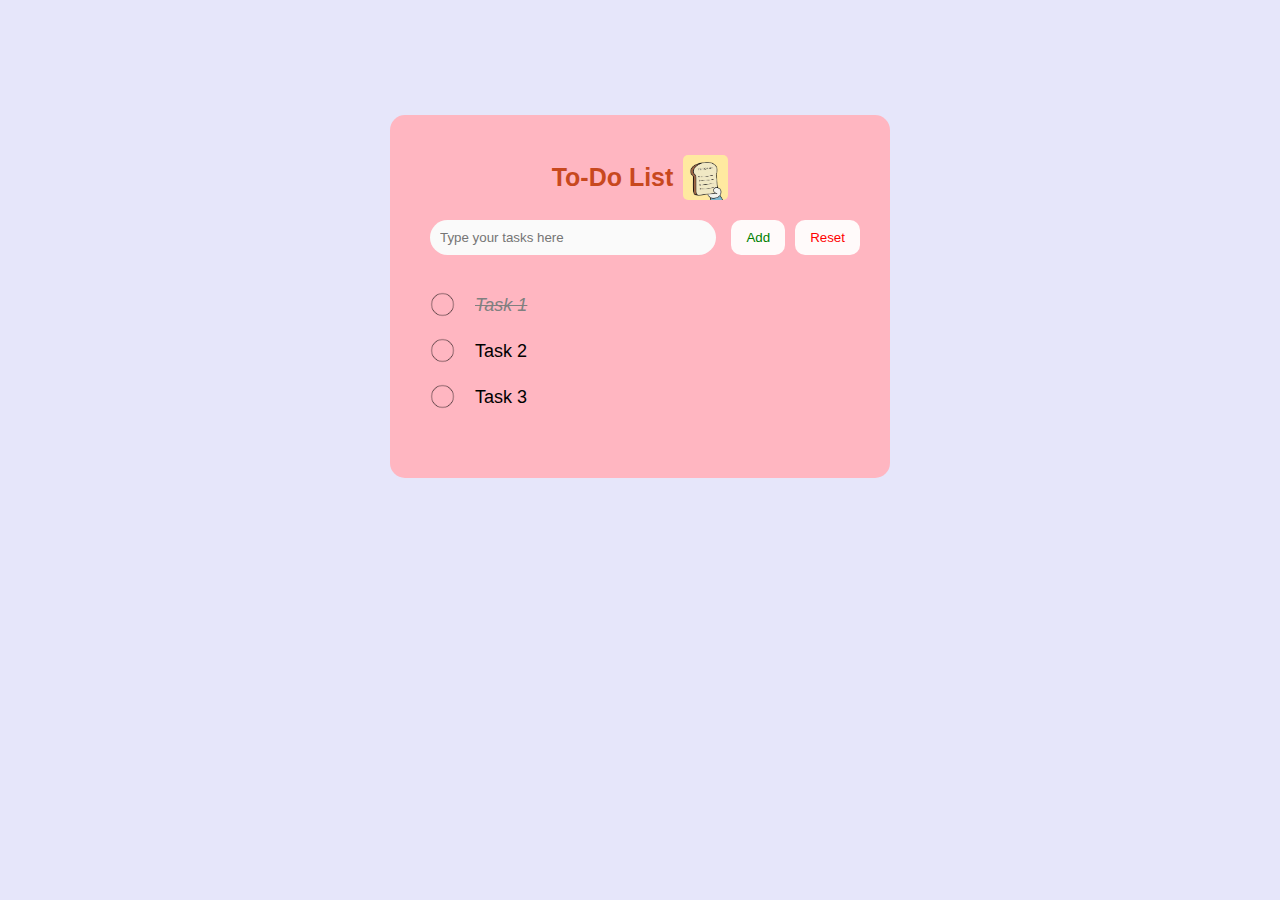
==== style/index.html @ affd3b64 "create and style css" ====
<!DOCTYPE html>
<html>
  <head>
    <title>To-Do List</title>
    <link rel="stylesheet" href="./list.css">
  </head>
  <body>
    <div class="container">
      <div class="to-do-list">
        <h3>To-Do List <img src="./img/todolist.jpeg" alt=""></h3>
        <div class="box-content">
          <input type="text" value="" id="type-text" placeholder="Type your tasks here">
          <button id="add">Add</button>
          <button id="reset">Reset</button>
        </div>
        <ul id="list-contanier">
          <li class="check">Task 1</li>
          <li>Task 2</li>
          <li>Task 3</li>
        </ul>
      </div>
    </div>
  </body>
</html>
---- style/list.css ----
* {
  box-sizing: border-box;
  padding: 0;
  margin: 0;
  font-family: 'Popins', sans-serif;
}
.container {
  width: 100%;
  min-height: 100vh;
  background-color: lavender;
  padding: 15px;
}
.to-do-list {
  width: 100%;
  max-width: 500px;
  background-color: lightpink;
  margin: 100px auto 25px;
  padding: 40px 25px 60px;
  border-radius: 15px;
}
.to-do-list h3 {
  color: rgb(200, 72, 30);
  display: flex;
  align-items: center;
  justify-content: center;
  margin-bottom: 15px;
  font-size: 25px;
}
.to-do-list h3 img {
  width: 45px;
  border-radius: 5px;
  margin-left: 10px;
}
.box-content {
  display: flex;
  align-items: center;
  justify-content: space-between;
  padding-left: 15px;
  margin-bottom: 20px;
}
input {
  flex: 1;
  border-style: none;
  padding: 10px;
  border-radius: 20px;
  background-color: rgb(250, 250, 250);
  margin-right: 10px;
}
button {
  background-color:snow;
  border-style: none;
  margin: 5px;
  padding: 10px 15px;
  border-radius: 10px;
  cursor: pointer;
}
button#add {
  color: green;
}
button#reset {
  color: red;
}
ul li {
  list-style-type: none;
  user-select: none;
  font-size: 18px;
  padding: 15px 10px 10px 60px;
  cursor: pointer;
  position: relative;
}
ul li::before {
  content: '';
  background-image: url('./img/uncheck.png');
  background-size: cover;
  background-position: center;
  width: 25px;
  height: 25px;
  border-radius: 50%;
  position: absolute;
  top: 12px;
  left: 15px;
}
ul li.check {
  text-decoration: line-through;
  color: gray;
  font-style: italic;
}
ul.li.check::before {
  background-image: url('img/checked.png');
}
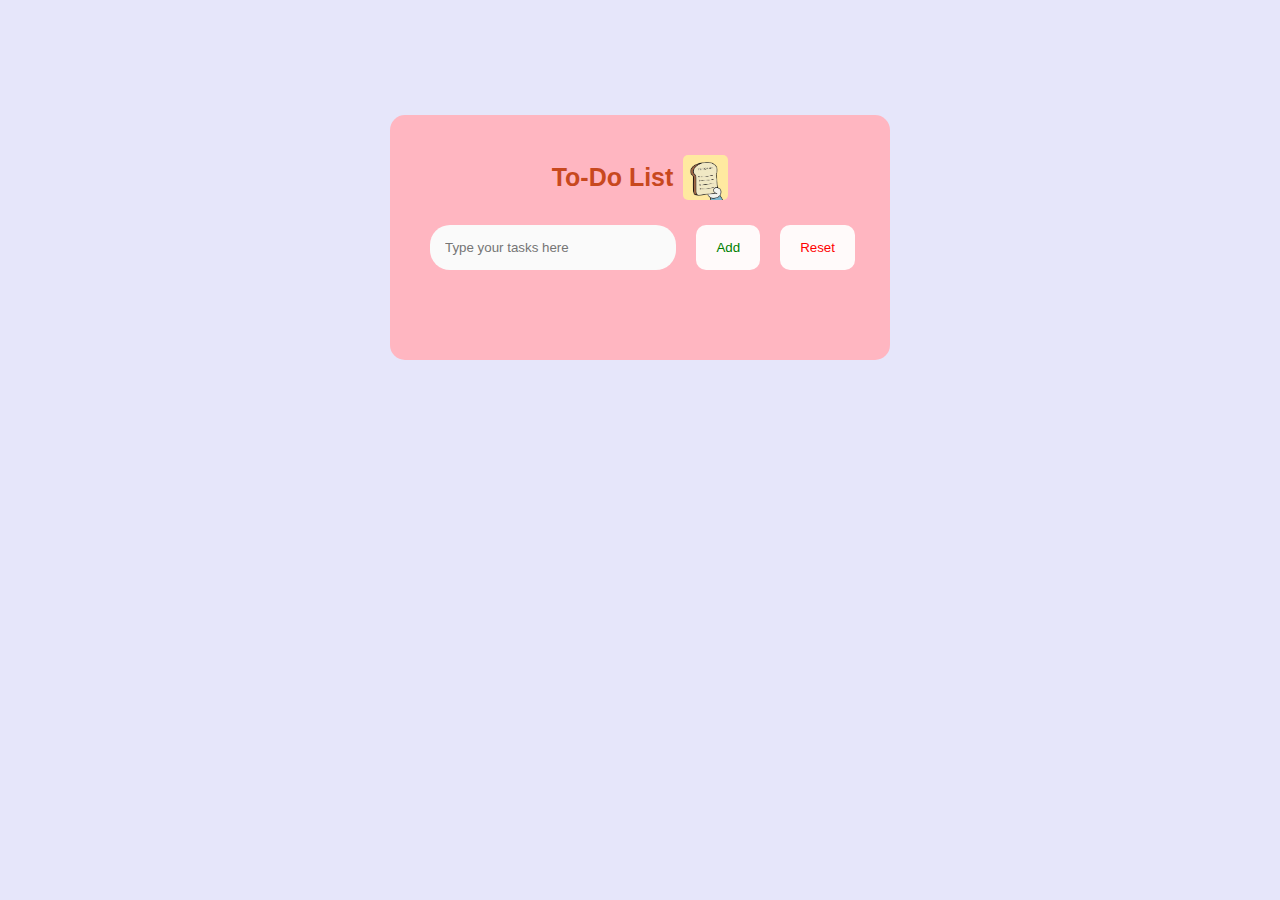
==== commit 86fc6595: "create js file" ====
--- a/style/index.html
+++ b/style/index.html
@@ -14,11 +14,12 @@
           <button id="reset">Reset</button>
         </div>
         <ul id="list-contanier">
-          <li class="check">Task 1</li>
+          <!-- <li class="check">Task 1</li>
           <li>Task 2</li>
-          <li>Task 3</li>
+          <li>Task 3</li> -->
         </ul>
       </div>
     </div>
+    <script src="./list.js"></script>
   </body>
 </html>
--- a/style/list.css
+++ b/style/list.css
@@ -41,7 +41,7 @@
 input {
   flex: 1;
   border-style: none;
-  padding: 10px;
+  padding: 15px;
   border-radius: 20px;
   background-color: rgb(250, 250, 250);
   margin-right: 10px;
@@ -49,8 +49,8 @@
 button {
   background-color:snow;
   border-style: none;
-  margin: 5px;
-  padding: 10px 15px;
+  margin: 10px;
+  padding: 15px 20px;
   border-radius: 10px;
   cursor: pointer;
 }
@@ -85,6 +85,6 @@
   color: gray;
   font-style: italic;
 }
-ul.li.check::before {
-  background-image: url('img/checked.png');
+ul li.check::before {
+  background-image: url('./img/checked.png');
 }
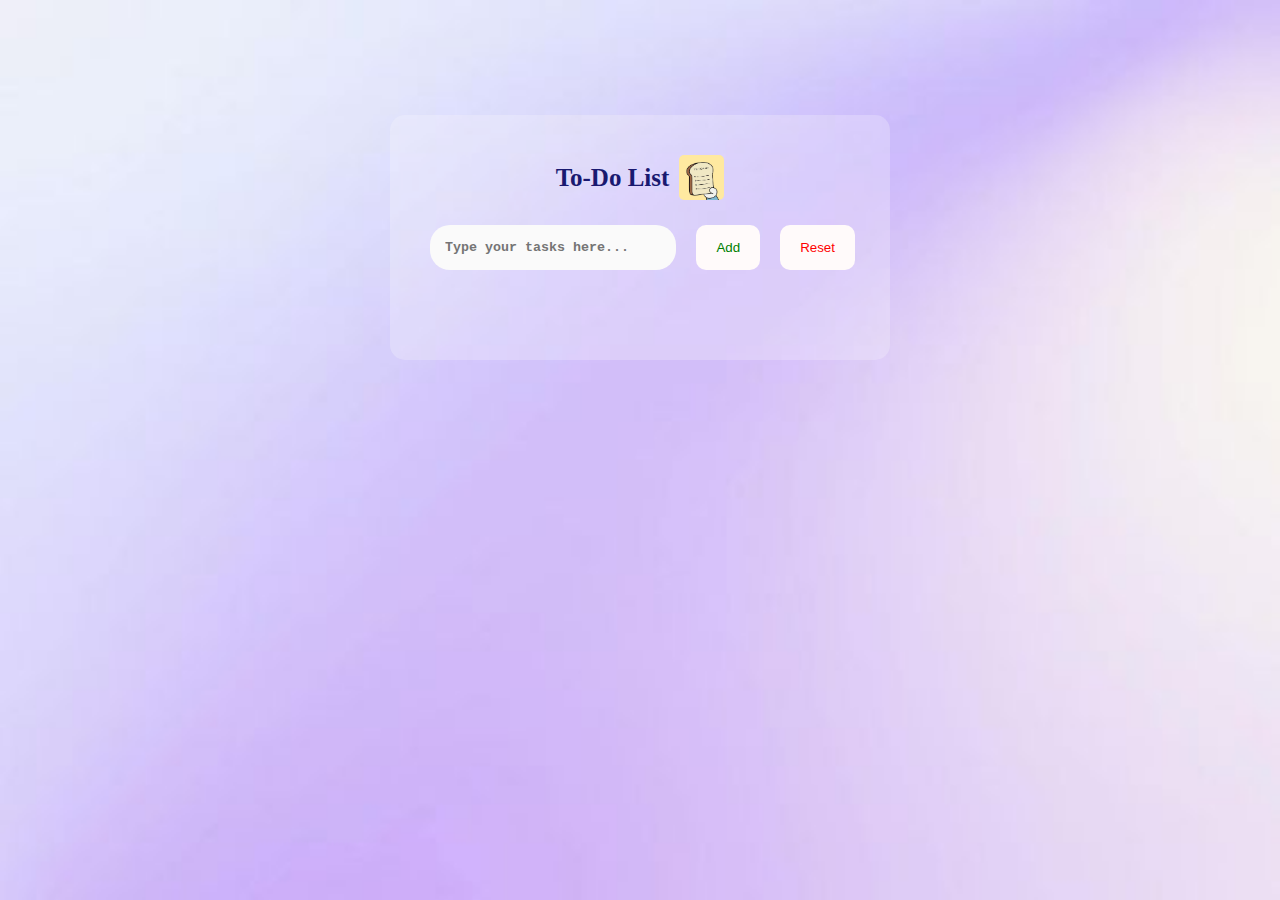
==== commit 94a279c8: "change style h3" ====
--- a/style/index.html
+++ b/style/index.html
@@ -9,14 +9,14 @@
       <div class="to-do-list">
         <h3>To-Do List <img src="./img/todolist.jpeg" alt=""></h3>
         <div class="box-content">
-          <input type="text" value="" id="type-text" placeholder="Type your tasks here">
-          <button id="add">Add</button>
-          <button id="reset">Reset</button>
+          <input type="text" value="" id="type-text" placeholder="Type your tasks here...">
+          <button id="add" onclick="addTasks()">Add</button>
+          <button id="reset" onclick="resetInput()">Reset</button>
         </div>
         <ul id="list-contanier">
           <!-- <li class="check">Task 1</li>
           <li>Task 2</li>
-          <li>Task 3</li> -->
+          <li>Task 3</li>  -->
         </ul>
       </div>
     </div>
--- a/style/list.css
+++ b/style/list.css
@@ -7,19 +7,23 @@
 .container {
   width: 100%;
   min-height: 100vh;
-  background-color: lavender;
+  background-image: url('./img/bg.jpeg');
+  background-repeat: no-repeat;
+  background-size: 100% 100%;
   padding: 15px;
 }
 .to-do-list {
   width: 100%;
   max-width: 500px;
-  background-color: lightpink;
+  background-color: rgba(250, 250, 250, 0.25);
   margin: 100px auto 25px;
   padding: 40px 25px 60px;
   border-radius: 15px;
 }
 .to-do-list h3 {
-  color: rgb(200, 72, 30);
+  color: midnightblue;
+  font-weight: bold;
+  font-family: papyrus;
   display: flex;
   align-items: center;
   justify-content: center;
@@ -39,6 +43,9 @@
   margin-bottom: 20px;
 }
 input {
+  color: midnightblue;
+  font-family: 'Courier New', Courier, monospace;
+  font-weight: bold;
   flex: 1;
   border-style: none;
   padding: 15px;
@@ -67,6 +74,7 @@
   padding: 15px 10px 10px 60px;
   cursor: pointer;
   position: relative;
+  color: navy;
 }
 ul li::before {
   content: '';
@@ -88,3 +96,23 @@
 ul li.check::before {
   background-image: url('./img/checked.png');
 }
+ul li span {
+  position: absolute;
+  right: 10px;
+  top: 14px;
+  width: 25px;
+  height: 25px;
+  color: tomato;
+}
+ul li span:hover {
+  color: black;
+  text-decoration: line-through;
+}
+button#add:hover {
+  background-color:green;
+  color: white;
+}
+button#reset:hover {
+  background-color:yellow;
+  color: green;
+}
